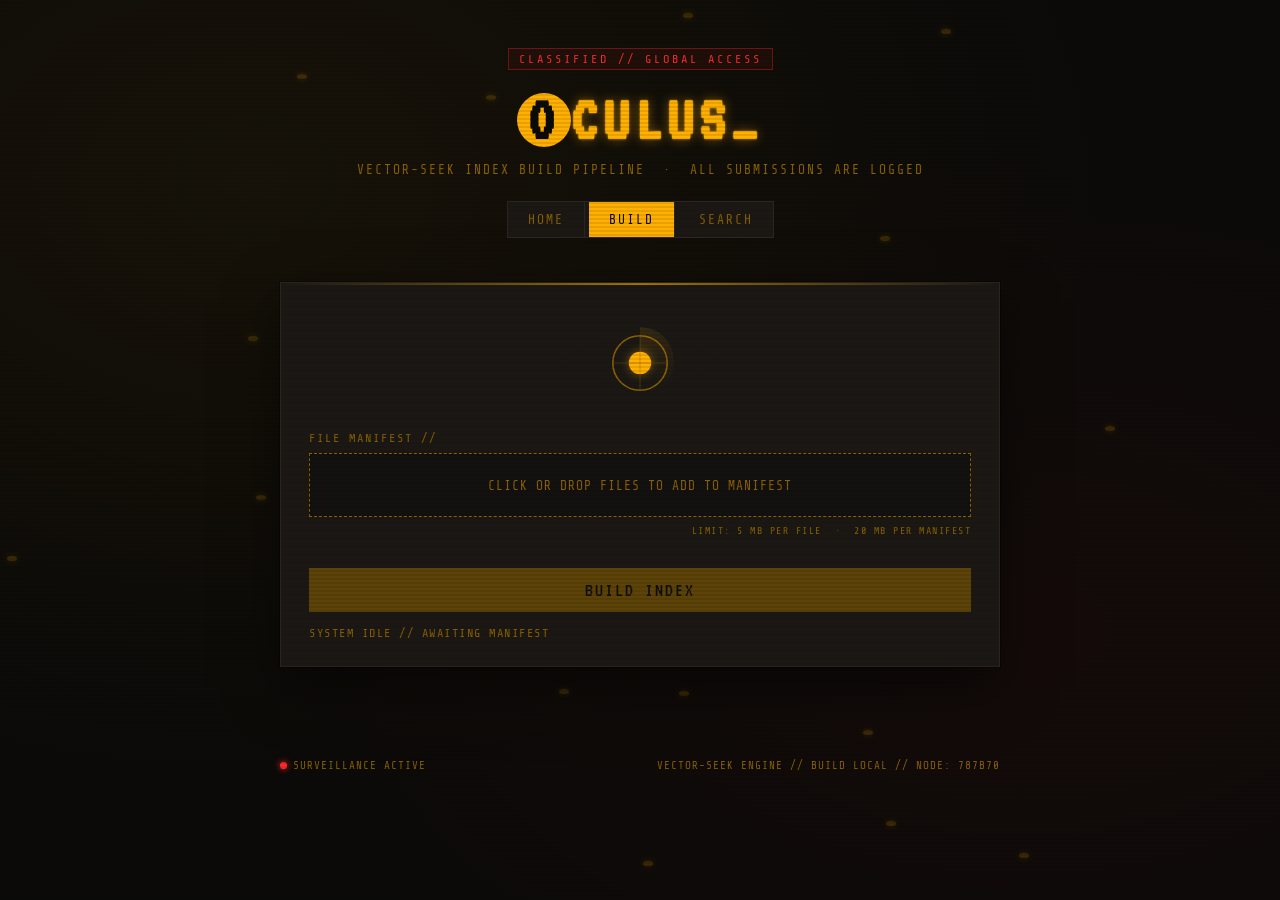
==== build.html @ e8588b0f "Making Oculus multipages website and also adding a lot of improvements" ====
<!DOCTYPE html>
<html lang="en">
<head>
<meta charset="UTF-8">
<meta name="viewport" content="width=device-width, initial-scale=1.0">
<title>OCULUS // BUILD</title>
<link rel="preconnect" href="https://fonts.googleapis.com">
<link rel="preconnect" href="https://fonts.gstatic.com" crossorigin>
<link href="https://fonts.googleapis.com/css2?family=VT323&family=Share+Tech+Mono&display=swap" rel="stylesheet">
<link rel="stylesheet" href="css/common.css">
<link rel="stylesheet" href="css/build.css">
</head>
<body>

  <!-- ambient background layer: scattered watching eyes + scanlines -->
  <div class="bg-noise"></div>
  <div class="scanline-overlay"></div>
  <div id="bg-eyes" class="bg-eyes" aria-hidden="true"></div>

  <!-- aperture reveal on load -->
  <div id="aperture" class="aperture" aria-hidden="true"></div>

  <div class="wrap">

    <header class="site-header">
      <div class="stamp">CLASSIFIED // GLOBAL ACCESS</div>
      <a href="index.html" class="logo-link">
        <h1 class="logo">
          <span class="logo-o">O</span>CULUS<span class="cursor">_</span>
        </h1>
      </a>
      <p class="tagline">VECTOR-SEEK INDEX BUILD PIPELINE &nbsp;·&nbsp; ALL SUBMISSIONS ARE LOGGED</p>
      <nav class="site-nav">
        <a href="index.html">HOME</a>
        <a href="build.html">BUILD</a>
        <a href="search.html">SEARCH</a>
      </nav>
    </header>

    <main>

      <section class="console" aria-label="Build console">
        <div class="console-eye" id="console-eye">
          <svg viewBox="0 0 200 120" class="eye-svg" id="eye-svg">
            <path id="eyelid-top" d="M0,60 Q100,0 200,60 L200,60 Q100,60 0,60 Z" class="eyelid" />
            <path id="eyelid-bottom" d="M0,60 Q100,120 200,60 L200,60 Q100,60 0,60 Z" class="eyelid" />
            <g id="iris-group">
              <circle cx="100" cy="60" r="34" class="iris" />
              <circle cx="100" cy="60" r="14" class="pupil" id="pupil" />
              <line x1="100" y1="26" x2="100" y2="94" class="reticle" />
              <line x1="66" y1="60" x2="134" y2="60" class="reticle" />
            </g>
          </svg>
          <div class="radar-sweep" id="radar-sweep"></div>
        </div>

        <form id="build-form" autocomplete="off">
          <label for="file-input" class="manifest-label">FILE MANIFEST //</label>

          <div class="drop-zone" id="drop-zone">
            <span class="drop-zone-text">CLICK OR DROP FILES TO ADD TO MANIFEST</span>
            <input type="file" id="file-input" multiple />
          </div>
          <p class="manifest-note">LIMIT: 5 MB PER FILE &nbsp;·&nbsp; 20 MB PER MANIFEST</p>

          <div class="file-list" id="file-list"></div>

          <button type="submit" class="build-btn" id="build-btn" disabled>BUILD INDEX</button>

          <div class="progress-track" id="progress-track">
            <div class="progress-fill" id="progress-fill"></div>
          </div>

          <div class="status-line" id="status-line">SYSTEM IDLE // AWAITING MANIFEST</div>
        </form>
      </section>

      <section class="build-log" id="build-log" aria-live="polite">
        <!-- log lines get injected here by js/build.js -->
      </section>

      <section class="embeddings-out" id="embeddings-out" hidden>
        <p class="embeddings-note">
          EMBEDDINGS GENERATED IN YOUR BROWSER // NOT STORED ON THE VECTOR-SEEK SERVER —
          SAVE THIS FILE YOURSELF BEFORE YOU LEAVE THE PAGE.
        </p>
        <div class="embeddings-actions">
          <button type="button" class="embeddings-btn" id="download-btn">DOWNLOAD embeddings.json</button>
          <button type="button" class="embeddings-btn embeddings-btn-ghost" id="copy-btn">COPY TO CLIPBOARD</button>
        </div>
      </section>

    </main>

    <footer class="site-footer">
      <div class="footer-status">
        <span class="dot" id="live-dot"></span> SURVEILLANCE ACTIVE
      </div>
      <div class="footer-meta">VECTOR-SEEK ENGINE // BUILD LOCAL // NODE: <span id="node-id"></span></div>
    </footer>

  </div>

  <script src="js/common.js"></script>
  <script src="js/build.js"></script>
</body>
</html>
---- css/common.css ----
/* ============================================================
   OCULUS // VECTOR-SEEK — surveillance-archive cyberpunk theme
   common.css — shared across index.html, build.html, search.html
   Palette: amber CRT phosphor on void black, redaction red accent
   ============================================================ */

:root {
  --void:        #0b0a08;
  --void-2:      #131110;
  --panel:       #1b1814;
  --panel-edge:  #2c2620;
  --amber:       #ffb000;
  --amber-dim:   #8a6100;
  --amber-faint: rgba(255, 176, 0, 0.14);
  --amber-glow:  rgba(255, 176, 0, 0.45);
  --redact:      #ff2b2b;
  --redact-dim:  #6e1414;
  --paper:       #cabd9d;
  --font-display: 'VT323', monospace;
  --font-mono:    'Share Tech Mono', monospace;
}

* { box-sizing: border-box; }

html, body {
  margin: 0;
  padding: 0;
  background: var(--void);
  color: var(--amber);
  font-family: var(--font-mono);
  min-height: 100%;
  overflow-x: hidden;
}

body {
  position: relative;
}

::selection {
  background: var(--amber);
  color: var(--void);
}

/* -------------------------------------------------------
   Ambient background: noise, scanlines, drifting watchers
   ------------------------------------------------------- */

.bg-noise {
  position: fixed;
  inset: 0;
  z-index: 0;
  pointer-events: none;
  background:
    radial-gradient(ellipse at 20% 20%, rgba(255,176,0,0.05), transparent 60%),
    radial-gradient(ellipse at 80% 70%, rgba(255,43,43,0.04), transparent 55%),
    var(--void);
}

.scanline-overlay {
  position: fixed;
  inset: 0;
  z-index: 3;
  pointer-events: none;
  background: repeating-linear-gradient(
    to bottom,
    rgba(0,0,0,0) 0px,
    rgba(0,0,0,0) 2px,
    rgba(0,0,0,0.18) 3px,
    rgba(0,0,0,0) 4px
  );
  mix-blend-mode: multiply;
  animation: scan-drift 9s linear infinite;
}

@keyframes scan-drift {
  from { background-position: 0 0; }
  to   { background-position: 0 100px; }
}

.bg-eyes {
  position: fixed;
  inset: 0;
  z-index: 1;
  pointer-events: none;
  overflow: hidden;
}

.bg-eye {
  position: absolute;
  width: 10px;
  height: 5px;
  border-radius: 50%;
  background: var(--amber-dim);
  box-shadow: 0 0 6px var(--amber-glow);
  opacity: 0.35;
  animation-name: bg-blink;
  animation-timing-function: ease-in-out;
  animation-iteration-count: infinite;
}

@keyframes bg-blink {
  0%, 92%, 100% { transform: scaleY(1); }
  95%           { transform: scaleY(0.08); }
}

/* -------------------------------------------------------
   Aperture load-in
   ------------------------------------------------------- */

.aperture {
  position: fixed;
  inset: 0;
  z-index: 50;
  background: var(--void);
  clip-path: circle(140% at 50% 40%);
  animation: aperture-open 1.1s 0.15s cubic-bezier(.7,0,.2,1) forwards;
  pointer-events: none;
}

@keyframes aperture-open {
  from { clip-path: circle(140% at 50% 40%); }
  to   { clip-path: circle(0% at 50% 40%); }
}

@media (prefers-reduced-motion: reduce) {
  .aperture { animation: none; clip-path: circle(0% at 50% 40%); }
}

/* -------------------------------------------------------
   Layout shell
   ------------------------------------------------------- */

.wrap {
  position: relative;
  z-index: 2;
  max-width: 760px;
  margin: 0 auto;
  padding: 48px 20px 80px;
}

/* -------------------------------------------------------
   Header + nav
   ------------------------------------------------------- */

.site-header {
  text-align: center;
  margin-bottom: 44px;
}

.stamp {
  display: inline-block;
  font-size: 12px;
  letter-spacing: 3px;
  color: var(--redact);
  border: 1px solid var(--redact-dim);
  padding: 3px 10px;
  margin-bottom: 18px;
  background: rgba(255,43,43,0.06);
}

.logo {
  font-family: var(--font-display);
  font-size: 64px;
  letter-spacing: 6px;
  margin: 0;
  color: var(--amber);
  text-shadow: 0 0 12px var(--amber-glow), 0 0 2px var(--amber);
}

.logo-link {
  text-decoration: none;
}

.logo-o {
  display: inline-block;
  color: var(--void);
  background: var(--amber);
  border-radius: 50%;
  width: 0.85em;
  height: 0.85em;
  line-height: 0.85em;
  text-align: center;
  text-shadow: none;
}

.cursor {
  animation: blink-cursor 1s steps(1) infinite;
}

@keyframes blink-cursor {
  50% { opacity: 0; }
}

.tagline {
  font-size: 13px;
  letter-spacing: 2px;
  color: var(--amber-dim);
  margin-top: 10px;
}

.site-nav {
  display: flex;
  justify-content: center;
  gap: 4px;
  margin-top: 24px;
  border: 1px solid var(--panel-edge);
  background: var(--panel);
  width: fit-content;
  margin-left: auto;
  margin-right: auto;
}

.site-nav a {
  display: block;
  padding: 10px 20px;
  font-size: 13px;
  letter-spacing: 2px;
  color: var(--amber-dim);
  text-decoration: none;
  border-right: 1px solid var(--panel-edge);
  transition: background 0.15s ease, color 0.15s ease;
}

.site-nav a:last-child {
  border-right: none;
}

.site-nav a:hover {
  color: var(--amber);
  background: var(--amber-faint);
}

.site-nav a.is-active {
  color: var(--void);
  background: var(--amber);
}

/* -------------------------------------------------------
   Console / eye component (shared by Build + Search)
   ------------------------------------------------------- */

.console {
  background: var(--panel);
  border: 1px solid var(--panel-edge);
  padding: 32px 28px 24px;
  position: relative;
  box-shadow: 0 0 0 1px rgba(0,0,0,0.4), 0 20px 50px rgba(0,0,0,0.5);
}

.console::before {
  content: "";
  position: absolute;
  top: 0; left: 0; right: 0;
  height: 2px;
  background: linear-gradient(90deg, transparent, var(--amber), transparent);
  opacity: 0.6;
}

.console-eye {
  position: relative;
  width: 160px;
  height: 96px;
  margin: 0 auto 20px;
}

.eye-svg {
  width: 100%;
  height: 100%;
  overflow: visible;
}

.eyelid {
  fill: var(--panel);
}

.iris {
  fill: none;
  stroke: var(--amber-dim);
  stroke-width: 2;
}

.pupil {
  fill: var(--amber);
  filter: drop-shadow(0 0 6px var(--amber-glow));
  transition: transform 0.06s linear;
  transform-origin: 100px 60px;
  /* no animation here on purpose — JS drives this element's transform
     for cursor tracking; the blink is applied to #iris-group instead,
     since a CSS animation on this element would fight the JS transform
     every frame and cursor tracking would never visibly move it. */
}

.reticle {
  stroke: var(--amber-dim);
  stroke-width: 1;
  opacity: 0.5;
}

#iris-group {
  animation: blink-eye 6s ease-in-out infinite;
  transform-origin: 100px 60px;
}

@keyframes blink-eye {
  0%, 94%, 100% { transform: scaleY(1); }
  96%           { transform: scaleY(0.06); }
}

.radar-sweep {
  position: absolute;
  top: 12px;
  left: 50%;
  transform: translateX(-50%);
  width: 68px;
  height: 68px;
  border-radius: 50%;
  background: conic-gradient(from 0deg, var(--amber-faint), transparent 40%);
  animation: sweep 3.2s linear infinite;
  pointer-events: none;
  opacity: 0.8;
}

@keyframes sweep {
  to { transform: translateX(-50%) rotate(360deg); }
}

@media (prefers-reduced-motion: reduce) {
  .pupil, #iris-group, .radar-sweep, .bg-eye, .cursor { animation: none; }
}

.status-line {
  margin-top: 14px;
  font-size: 12px;
  letter-spacing: 1.5px;
  color: var(--amber-dim);
  min-height: 16px;
}

.status-line.is-scanning {
  color: var(--amber);
  animation: status-pulse 1s ease-in-out infinite;
}

.status-line.is-error {
  color: var(--redact);
}

@keyframes status-pulse {
  50% { opacity: 0.4; }
}

.no-results, .error-block {
  text-align: center;
  padding: 30px 10px;
  color: var(--amber-dim);
  font-size: 13px;
  letter-spacing: 1px;
}

.error-block { color: var(--redact); }

/* -------------------------------------------------------
   Footer
   ------------------------------------------------------- */

.site-footer {
  margin-top: 60px;
  display: flex;
  justify-content: space-between;
  align-items: center;
  font-size: 11px;
  letter-spacing: 1px;
  color: var(--amber-dim);
  flex-wrap: wrap;
  gap: 8px;
}

.footer-status {
  display: flex;
  align-items: center;
  gap: 6px;
}

.dot {
  width: 7px;
  height: 7px;
  border-radius: 50%;
  background: var(--redact);
  box-shadow: 0 0 6px var(--redact);
  animation: dot-pulse 1.6s ease-in-out infinite;
}

@keyframes dot-pulse {
  50% { opacity: 0.25; }
}

/* -------------------------------------------------------
   Responsive (shared)
   ------------------------------------------------------- */

@media (max-width: 520px) {
  .logo { font-size: 44px; letter-spacing: 3px; }
  .console { padding: 24px 16px 18px; }
  .site-nav { flex-wrap: wrap; width: auto; }
}

/* -------------------------------------------------------
   Accessible focus states
   ------------------------------------------------------- */

a:focus-visible,
button:focus-visible,
input:focus-visible {
  outline: 2px solid var(--amber);
  outline-offset: 2px;
}
---- css/build.css ----
/* ============================================================
   OCULUS // VECTOR-SEEK — build.html specific styles
   Shared theme lives in common.css — load that first.
   ============================================================ */

.manifest-label {
  display: block;
  font-size: 12px;
  letter-spacing: 2px;
  color: var(--amber-dim);
  margin-bottom: 8px;
}

.drop-zone {
  border: 1px dashed var(--amber-dim);
  background: var(--void-2);
  padding: 22px 16px;
  text-align: center;
  cursor: pointer;
  transition: background 0.15s ease, border-color 0.15s ease;
}

.drop-zone:hover,
.drop-zone.is-dragover {
  border-color: var(--amber);
  background: var(--amber-faint);
}

.manifest-note {
  margin: 8px 0 0;
  font-size: 10px;
  letter-spacing: 1.5px;
  color: var(--amber-dim);
  text-align: right;
}

.drop-zone input[type="file"] {
  display: none;
}

.drop-zone-text {
  font-size: 13px;
  letter-spacing: 1px;
  color: var(--amber-dim);
}

.file-list {
  margin-top: 14px;
  display: flex;
  flex-direction: column;
  gap: 6px;
}

.file-row {
  display: flex;
  align-items: center;
  gap: 12px;
  font-size: 12px;
  letter-spacing: 0.5px;
  color: var(--paper);
  background: var(--void-2);
  border: 1px solid var(--panel-edge);
  padding: 8px 12px;
}

.file-row .file-name {
  flex: 1;
  overflow: hidden;
  text-overflow: ellipsis;
  white-space: nowrap;
}

.file-remove {
  background: transparent;
  border: 1px solid var(--panel-edge);
  color: var(--amber-dim);
  font-size: 14px;
  line-height: 1;
  width: 20px;
  height: 20px;
  cursor: pointer;
  flex-shrink: 0;
  transition: color 0.15s ease, border-color 0.15s ease;
}

.file-remove:hover {
  color: var(--redact);
  border-color: var(--redact-dim);
}

.file-row .file-size {
  color: var(--amber-dim);
  white-space: nowrap;
}

.build-btn {
  margin-top: 18px;
  width: 100%;
  background: var(--amber);
  color: var(--void);
  border: none;
  font-family: var(--font-display);
  font-size: 20px;
  letter-spacing: 2px;
  padding: 12px 0;
  cursor: pointer;
  transition: background 0.15s ease, box-shadow 0.15s ease;
}

.build-btn:hover:not(:disabled) {
  background: #ffc94d;
  box-shadow: 0 0 16px var(--amber-glow);
}

.build-btn:active:not(:disabled) {
  background: #cc8c00;
}

.build-btn:disabled {
  background: var(--amber-dim);
  cursor: not-allowed;
  opacity: 0.6;
}

.progress-track {
  margin-top: 14px;
  height: 6px;
  background: var(--void-2);
  border: 1px solid var(--panel-edge);
  overflow: hidden;
  display: none;
}

.progress-track.is-active {
  display: block;
}

.progress-fill {
  height: 100%;
  width: 0%;
  background: linear-gradient(90deg, var(--amber-dim), var(--amber));
  box-shadow: 0 0 8px var(--amber-glow);
  transition: width 0.25s ease;
}

/* -------------------------------------------------------
   Build log (terminal-style output)
   ------------------------------------------------------- */

.build-log {
  margin-top: 32px;
  display: flex;
  flex-direction: column;
  gap: 4px;
  font-size: 13px;
}

.log-line {
  display: flex;
  gap: 10px;
  padding: 4px 2px;
  border-bottom: 1px dashed var(--panel-edge);
  animation: dossier-in 0.25s ease both;
}

@keyframes dossier-in {
  from { opacity: 0; transform: translateY(4px); }
  to   { opacity: 1; transform: translateY(0); }
}

.log-time {
  color: var(--amber-dim);
  white-space: nowrap;
}

.log-text {
  color: var(--paper);
}

.log-line.is-ok .log-text { color: var(--amber); }
.log-line.is-fail .log-text { color: var(--redact); }

/* -------------------------------------------------------
   Embeddings download / copy
   ------------------------------------------------------- */

.embeddings-out {
  margin-top: 28px;
  padding-top: 20px;
  border-top: 1px dashed var(--panel-edge);
}

.embeddings-note {
  margin: 0 0 14px;
  font-size: 11px;
  letter-spacing: 1px;
  line-height: 1.6;
  color: var(--amber-dim);
}

.embeddings-actions {
  display: flex;
  gap: 10px;
  flex-wrap: wrap;
}

.embeddings-btn {
  flex: 1;
  min-width: 180px;
  background: var(--amber);
  color: var(--void);
  border: none;
  font-family: var(--font-display);
  font-size: 16px;
  letter-spacing: 1.5px;
  padding: 10px 0;
  cursor: pointer;
  transition: background 0.15s ease, box-shadow 0.15s ease;
}

.embeddings-btn:hover {
  background: #ffc94d;
  box-shadow: 0 0 16px var(--amber-glow);
}

.embeddings-btn-ghost {
  background: transparent;
  color: var(--amber);
  border: 1px solid var(--amber-dim);
}

.embeddings-btn-ghost:hover {
  background: var(--amber-faint);
  box-shadow: none;
}

/* -------------------------------------------------------
   Responsive
   ------------------------------------------------------- */

@media (max-width: 520px) {
  .file-row { flex-direction: column; gap: 2px; }
  .embeddings-btn { min-width: 100%; }
}
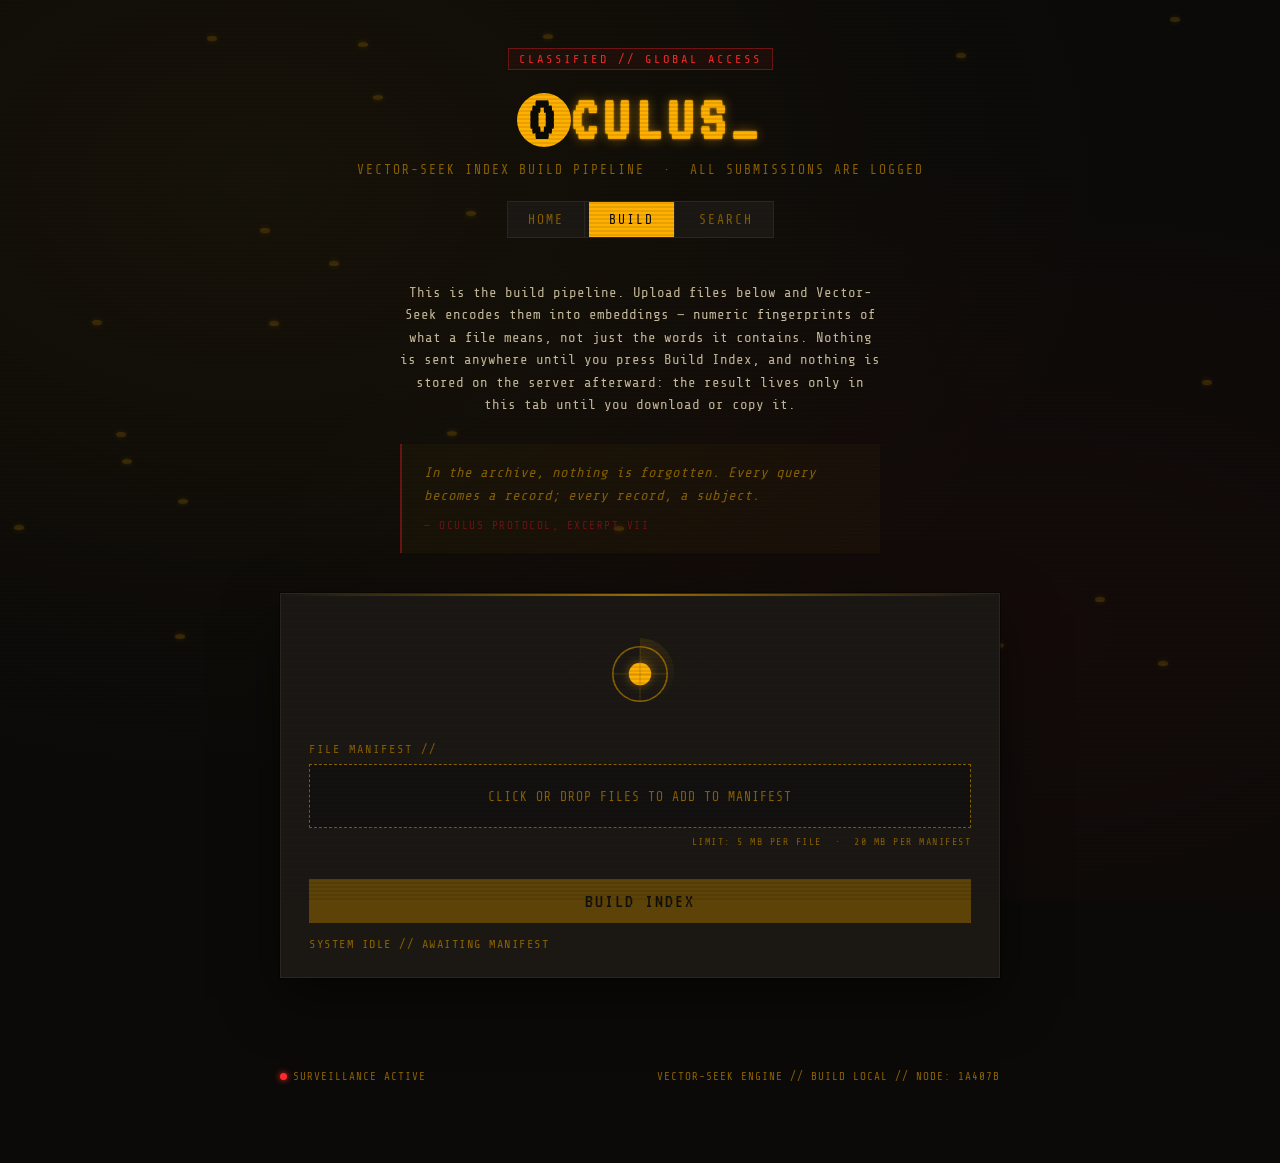
==== commit 18825d0f: "Adding description for each pages and quotes that switch every some seconds" ====
--- a/build.html
+++ b/build.html
@@ -12,12 +12,10 @@
 </head>
 <body>
 
-  <!-- ambient background layer: scattered watching eyes + scanlines -->
   <div class="bg-noise"></div>
   <div class="scanline-overlay"></div>
   <div id="bg-eyes" class="bg-eyes" aria-hidden="true"></div>
 
-  <!-- aperture reveal on load -->
   <div id="aperture" class="aperture" aria-hidden="true"></div>
 
   <div class="wrap">
@@ -39,7 +37,20 @@
 
     <main>
 
-      <section class="console" aria-label="Build console">
+      <p class="page-desc">
+        This is the build pipeline. Upload files below and Vector-Seek encodes
+        them into embeddings — numeric fingerprints of what a file means, not
+        just the words it contains. Nothing is sent anywhere until you press
+        Build Index, and nothing is stored on the server afterward: the result
+        lives only in this tab until you download or copy it.
+      </p>
+
+      <blockquote class="dossier-quote" id="dossier-quote">
+        <p id="dossier-quote-text">In the archive, nothing is forgotten. Every query becomes a record; every record, a subject.</p>
+        <cite id="dossier-quote-cite">— OCULUS PROTOCOL, EXCERPT VII</cite>
+      </blockquote>
+
+      <section class="console" id="console" aria-label="Build console">
         <div class="console-eye" id="console-eye">
           <svg viewBox="0 0 200 120" class="eye-svg" id="eye-svg">
             <path id="eyelid-top" d="M0,60 Q100,0 200,60 L200,60 Q100,60 0,60 Z" class="eyelid" />
--- a/css/common.css
+++ b/css/common.css
@@ -41,10 +41,6 @@
   color: var(--void);
 }
 
-/* -------------------------------------------------------
-   Ambient background: noise, scanlines, drifting watchers
-   ------------------------------------------------------- */
-
 .bg-noise {
   position: fixed;
   inset: 0;
@@ -103,10 +99,6 @@
   95%           { transform: scaleY(0.08); }
 }
 
-/* -------------------------------------------------------
-   Aperture load-in
-   ------------------------------------------------------- */
-
 .aperture {
   position: fixed;
   inset: 0;
@@ -126,9 +118,22 @@
   .aperture { animation: none; clip-path: circle(0% at 50% 40%); }
 }
 
-/* -------------------------------------------------------
-   Layout shell
-   ------------------------------------------------------- */
+/* reverse of the load-in reveal — plays on nav-link click, before the
+   browser actually navigates away. --tx/--ty are set from the click
+   position in common.js, so the iris closes in on wherever you clicked
+   instead of always the center. */
+.aperture.is-closing {
+  animation: aperture-close 0.55s cubic-bezier(.7,0,.2,1) forwards;
+}
+
+@keyframes aperture-close {
+  from { clip-path: circle(0% at var(--tx, 50%) var(--ty, 40%)); }
+  to   { clip-path: circle(140% at var(--tx, 50%) var(--ty, 40%)); }
+}
+
+@media (prefers-reduced-motion: reduce) {
+  .aperture.is-closing { animation: none; }
+}
 
 .wrap {
   position: relative;
@@ -137,10 +142,6 @@
   margin: 0 auto;
   padding: 48px 20px 80px;
 }
-
-/* -------------------------------------------------------
-   Header + nav
-   ------------------------------------------------------- */
 
 .site-header {
   text-align: center;
@@ -235,10 +236,6 @@
   background: var(--amber);
 }
 
-/* -------------------------------------------------------
-   Console / eye component (shared by Build + Search)
-   ------------------------------------------------------- */
-
 .console {
   background: var(--panel);
   border: 1px solid var(--panel-edge);
@@ -284,10 +281,6 @@
   filter: drop-shadow(0 0 6px var(--amber-glow));
   transition: transform 0.06s linear;
   transform-origin: 100px 60px;
-  /* no animation here on purpose — JS drives this element's transform
-     for cursor tracking; the blink is applied to #iris-group instead,
-     since a CSS animation on this element would fight the JS transform
-     every frame and cursor tracking would never visibly move it. */
 }
 
 .reticle {
@@ -360,8 +353,97 @@
 .error-block { color: var(--redact); }
 
 /* -------------------------------------------------------
-   Footer
+   Scan feed — rotating status text shown while a request
+   is in flight. Occupies attention during the wait; not
+   real log output, just flavor text (see startScanFeed()
+   in common.js).
    ------------------------------------------------------- */
+
+.scan-feed {
+  margin-top: 10px;
+  font-size: 11px;
+  letter-spacing: 1px;
+  color: var(--amber-dim);
+  min-height: 14px;
+  opacity: 0;
+  transition: opacity 0.2s ease;
+}
+
+.scan-feed.is-active {
+  opacity: 1;
+}
+
+.scan-feed.is-flicker {
+  animation: feed-flicker 0.25s steps(2);
+}
+
+@keyframes feed-flicker {
+  0%   { opacity: 0.15; transform: translateX(-2px); }
+  50%  { opacity: 0.7;  transform: translateX(2px); }
+  100% { opacity: 1;    transform: translateX(0); }
+}
+
+/* console speeds up its radar sweep while a request is running,
+   as a small "working harder" cue on top of the status-line pulse */
+.console.is-scanning .radar-sweep {
+  animation-duration: 1s;
+}
+
+@media (prefers-reduced-motion: reduce) {
+  .scan-feed.is-flicker { animation: none; }
+}
+
+/* -------------------------------------------------------
+   Static page description + rotating dossier quote
+   Shared across all three pages. index.html already had its
+   own dossier-quote before this was shared — if home.css also
+   defines .dossier-quote, its rules win there (loaded after
+   common.css); build.css/search.css have no such rule yet, so
+   this is the only styling in effect on those two pages.
+   ------------------------------------------------------- */
+
+.page-desc {
+  max-width: 60ch;
+  margin: 0 auto 28px;
+  text-align: center;
+  font-size: 14px;
+  line-height: 1.6;
+  color: var(--paper);
+}
+
+.dossier-quote {
+  max-width: 60ch;
+  margin: 0 auto 40px;
+  padding: 18px 22px;
+  border-left: 2px solid var(--redact-dim);
+  background: rgba(255, 176, 0, 0.03);
+  font-size: 14px;
+  line-height: 1.6;
+  font-style: italic;
+  color: var(--amber-dim);
+  transition: opacity 0.4s ease;
+}
+
+.dossier-quote p {
+  margin: 0;
+}
+
+.dossier-quote cite {
+  display: block;
+  margin-top: 10px;
+  font-style: normal;
+  font-size: 11px;
+  letter-spacing: 1.5px;
+  color: var(--redact-dim);
+}
+
+.dossier-quote.is-fading {
+  opacity: 0;
+}
+
+@media (prefers-reduced-motion: reduce) {
+  .dossier-quote { transition: none; }
+}
 
 .site-footer {
   margin-top: 60px;
@@ -394,19 +476,11 @@
   50% { opacity: 0.25; }
 }
 
-/* -------------------------------------------------------
-   Responsive (shared)
-   ------------------------------------------------------- */
-
 @media (max-width: 520px) {
   .logo { font-size: 44px; letter-spacing: 3px; }
   .console { padding: 24px 16px 18px; }
   .site-nav { flex-wrap: wrap; width: auto; }
 }
-
-/* -------------------------------------------------------
-   Accessible focus states
-   ------------------------------------------------------- */
 
 a:focus-visible,
 button:focus-visible,
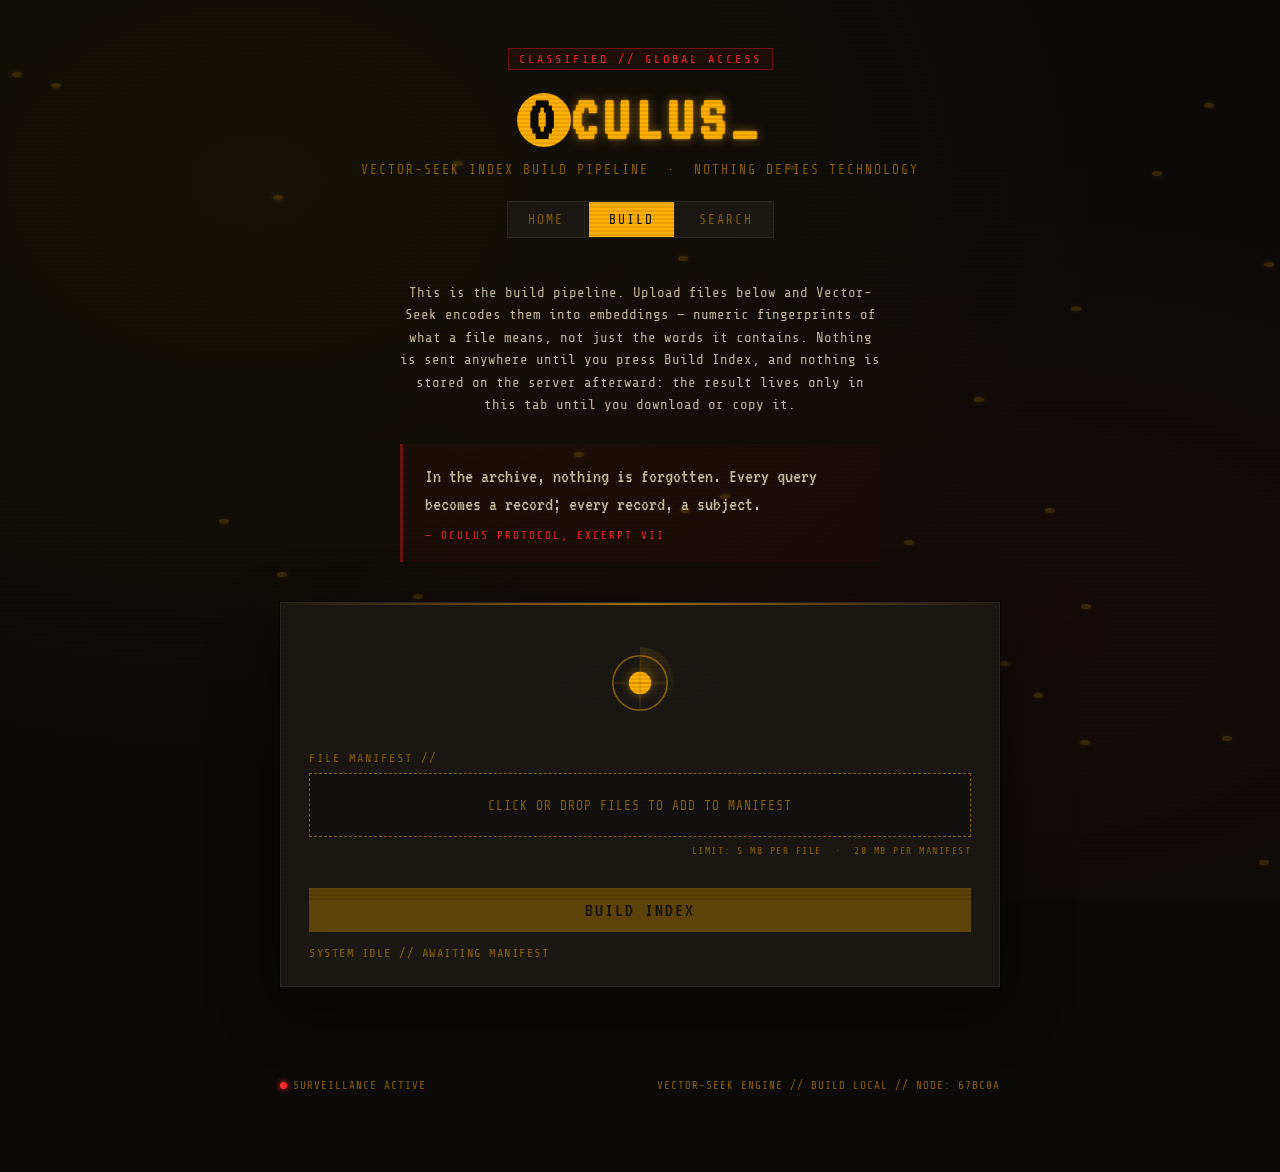
==== commit 031ef2d1: "Update tagline in build.html" ====
--- a/build.html
+++ b/build.html
@@ -27,7 +27,7 @@
           <span class="logo-o">O</span>CULUS<span class="cursor">_</span>
         </h1>
       </a>
-      <p class="tagline">VECTOR-SEEK INDEX BUILD PIPELINE &nbsp;·&nbsp; ALL SUBMISSIONS ARE LOGGED</p>
+      <p class="tagline">VECTOR-SEEK INDEX BUILD PIPELINE &nbsp;·&nbsp; NOTHING DEFIES TECHNOLOGY</p>
       <nav class="site-nav">
         <a href="index.html">HOME</a>
         <a href="build.html">BUILD</a>
@@ -115,4 +115,4 @@
   <script src="js/common.js"></script>
   <script src="js/build.js"></script>
 </body>
-</html>+</html>
--- a/css/common.css
+++ b/css/common.css
@@ -395,11 +395,10 @@
 
 /* -------------------------------------------------------
    Static page description + rotating dossier quote
-   Shared across all three pages. index.html already had its
-   own dossier-quote before this was shared — if home.css also
-   defines .dossier-quote, its rules win there (loaded after
-   common.css); build.css/search.css have no such rule yet, so
-   this is the only styling in effect on those two pages.
+   Shared across all three pages. This is now the ONE
+   definition of .dossier-quote (previously home.css also
+   defined it and silently won on index.html since it loaded
+   after common.css — that duplicate has been removed).
    ------------------------------------------------------- */
 
 .page-desc {
@@ -412,15 +411,16 @@
 }
 
 .dossier-quote {
-  max-width: 60ch;
   margin: 0 auto 40px;
+  max-width: 480px;
   padding: 18px 22px;
-  border-left: 2px solid var(--redact-dim);
-  background: rgba(255, 176, 0, 0.03);
-  font-size: 14px;
-  line-height: 1.6;
-  font-style: italic;
-  color: var(--amber-dim);
+  border-left: 3px solid var(--redact-dim);
+  background: rgba(255, 43, 43, 0.04);
+  font-family: var(--font-display);
+  font-size: 20px;
+  line-height: 1.4;
+  color: var(--paper);
+  text-align: left;
   transition: opacity 0.4s ease;
 }
 
@@ -431,10 +431,11 @@
 .dossier-quote cite {
   display: block;
   margin-top: 10px;
+  font-family: var(--font-mono);
   font-style: normal;
   font-size: 11px;
-  letter-spacing: 1.5px;
-  color: var(--redact-dim);
+  letter-spacing: 2px;
+  color: var(--redact);
 }
 
 .dossier-quote.is-fading {
@@ -443,6 +444,165 @@
 
 @media (prefers-reduced-motion: reduce) {
   .dossier-quote { transition: none; }
+}
+
+/* -------------------------------------------------------
+   Search mode selector (search.html only, but kept here
+   alongside the other shared console pieces)
+   ------------------------------------------------------- */
+
+.mode-select {
+  display: flex;
+  gap: 4px;
+  margin-bottom: 14px;
+  border: 1px solid var(--panel-edge);
+  background: var(--void-2);
+  width: fit-content;
+}
+
+.mode-btn {
+  font-family: var(--font-mono);
+  font-size: 12px;
+  letter-spacing: 1.5px;
+  padding: 8px 14px;
+  background: transparent;
+  border: none;
+  border-right: 1px solid var(--panel-edge);
+  color: var(--amber-dim);
+  cursor: pointer;
+  transition: background 0.15s ease, color 0.15s ease;
+}
+
+.mode-btn:last-child {
+  border-right: none;
+}
+
+.mode-btn:hover {
+  color: var(--amber);
+  background: var(--amber-faint);
+}
+
+.mode-btn.is-active {
+  color: var(--void);
+  background: var(--amber);
+}
+
+.mode-desc {
+  font-size: 12px;
+  line-height: 1.5;
+  color: var(--amber-dim);
+  max-width: 56ch;
+  margin: 0 0 20px;
+}
+
+.mode-field {
+  margin-top: 4px;
+}
+
+.vector-input {
+  width: 100%;
+  resize: vertical;
+  background: var(--void-2);
+  border: 1px solid var(--panel-edge);
+  color: var(--amber);
+  font-family: var(--font-mono);
+  font-size: 13px;
+  padding: 10px 12px;
+  margin-bottom: 10px;
+}
+
+.vector-input:focus {
+  outline: 2px solid var(--amber);
+  outline-offset: 1px;
+}
+
+.drop-zone-small {
+  padding: 14px;
+  font-size: 11px;
+}
+
+.scan-btn-block {
+  width: 100%;
+  margin-top: 4px;
+}
+
+/* -------------------------------------------------------
+   File manifest / drop-zone — originally build.html only,
+   now also used by search.html's "PRIVATE FILE" mode, so
+   it's shared here rather than duplicated. If your real
+   build.css already styles these classes, its rules win on
+   build.html (loaded after common.css) — this is only the
+   effective style on search.html, where no such rules exist.
+   ------------------------------------------------------- */
+
+.manifest-label {
+  display: block;
+  font-size: 12px;
+  letter-spacing: 1.5px;
+  color: var(--amber-dim);
+  margin-bottom: 8px;
+}
+
+.drop-zone {
+  position: relative;
+  border: 1px dashed var(--panel-edge);
+  background: rgba(255, 176, 0, 0.02);
+  text-align: center;
+  padding: 26px 14px;
+  cursor: pointer;
+  transition: border-color 0.15s ease, background 0.15s ease;
+}
+
+.drop-zone:hover,
+.drop-zone.is-dragover {
+  border-color: var(--amber-dim);
+  background: var(--amber-faint);
+}
+
+.drop-zone-text {
+  font-size: 12px;
+  letter-spacing: 1px;
+  color: var(--amber-dim);
+}
+
+.drop-zone input[type="file"] {
+  position: absolute;
+  inset: 0;
+  opacity: 0;
+  cursor: pointer;
+}
+
+.file-list {
+  margin-top: 10px;
+}
+
+.file-row {
+  display: flex;
+  align-items: center;
+  gap: 10px;
+  padding: 6px 0;
+  border-bottom: 1px solid var(--panel-edge);
+  font-size: 12px;
+}
+
+.file-name {
+  flex: 1;
+  color: var(--amber);
+  overflow-wrap: anywhere;
+}
+
+.file-size {
+  color: var(--amber-dim);
+}
+
+.file-remove {
+  background: none;
+  border: none;
+  color: var(--redact);
+  font-size: 16px;
+  line-height: 1;
+  cursor: pointer;
+  padding: 0 4px;
 }
 
 .site-footer {
